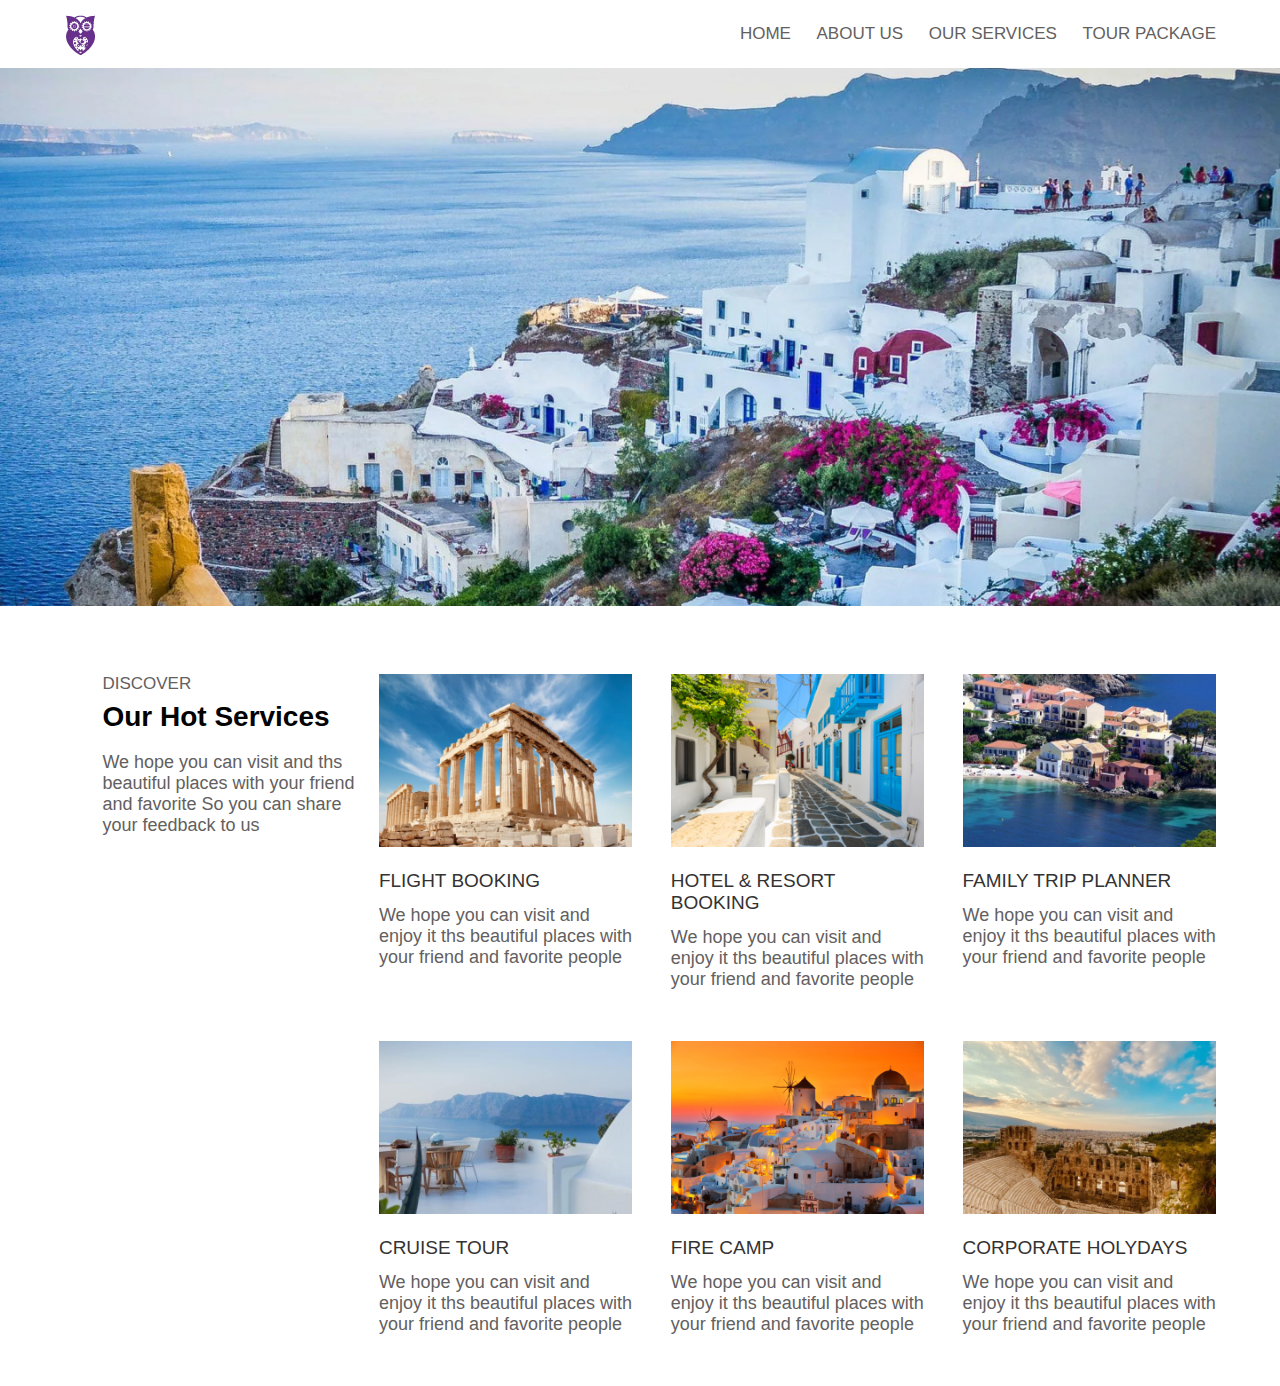
==== Homework-2/index.html @ 078f2c9c "Finished homework 2" ====
<!DOCTYPE html>
<html>

<head>
    <meta charset="utf-8">
    <title>Homework</title>
    <link rel="stylesheet" type="text/css" href="reset.css">
    <link rel="stylesheet" type="text/css" href="index.css">
    <link rel="icon" type="image/x-icon" href="/images/logo.png">
</head>

<body>
    <header>
        <img src="images/logo.png" alt="logo" class="logo">
        <!-- აქ ul ელემენტი გამოვაკელი რადგან არ იყო დიზაინში. ასევე css-ში ვცადე ზუსტი მარჯინების გამოყენება მაგრამ aspect ratio იყო სხვანაირი და უშნო გამოდიოდა ამიტომ ახლა ასეა. -->
        <div>
            <a href="#">HOME</a>
        </div>
        <div>
            <a href="#">ABOUT US</a>
        </div>
        <div>
            <a href="#">OUR SERVICES</a>
        </div>
        <div>
            <a id="right" href="#">TOUR PACKAGE</a>
        </div>
    </header>
    <img src="images/Rectangle 1.png" alt="banner" id="banner">
    <section>
        <div id="uncool">
            <p id="discover">DISCOVER</p>
            <p id="head">Our Hot Services</b>
            <p class="body">We hope you can visit and
                ths beautiful places with
                your friend and favorite
                So you can share your
                feedback to us</p>
        </div>
        <div>
            <img src="images/Rectangle 2.png" alt="banner" id="banner1">
            <p class="head">FLIGHT BOOKING</p>
            <p class="body">We hope you can visit and enjoy it
                ths beautiful places with your 
                friend and favorite people</p>
        </div>
        <div>
            <img src="images/Rectangle 3.png" alt="banner" id="banner1">
            <p class="head">HOTEL & RESORT BOOKING</p>
            <p class="body">We hope you can visit and enjoy it
                ths beautiful places with your 
                friend and favorite people</p>
        </div>
        <div>
            <img src="images/Rectangle 4.png" alt="banner" id="banner1">
            <p class="head">FAMILY TRIP PLANNER</p>
            <p class="body">We hope you can visit and enjoy it
                ths beautiful places with your 
                friend and favorite people</p>
        </div>
        <div>
            <img src="images/Rectangle 5.png" alt="banner" id="banner1">
            <p class="head">CRUISE TOUR</p>
            <p class="body">We hope you can visit and enjoy it
                ths beautiful places with your 
                friend and favorite people</p>
        </div>
        <div>
            <img src="images/Rectangle 6.png" alt="banner" id="banner1">
            <p class="head">FIRE CAMP</p>
            <p class="body">We hope you can visit and enjoy it
                ths beautiful places with your 
                friend and favorite people</p>
        </div>
        <div>
            <img src="images/Rectangle 7.png" alt="banner" id="banner1">
            <p class="head">CORPORATE HOLYDAYS</p>
            <p class="body">We hope you can visit and enjoy it
                ths beautiful places with your 
                friend and favorite people</p>
        </div>
    </section>
</body>

</html>
---- Homework-2/index.css ----
header{
    width:100%;
    display: flex;
    flex-direction: row;
    justify-content: flex-end;
    align-items: center;
}
header > img{
    margin-right: auto;
    margin-left: 5vw;
    margin-top: 1vw;
    margin-bottom: 1vw;
}
header > div > a{
    text-decoration: none;
    margin:1vw;
    color: #636060;
    font-size: 1.0625rem;
    font-family: Helvetica; 
}
#right{
    margin-right: 5vw;
}
#banner{
    width:100%;
}
section{
    width:90%;
    margin-left:50%;
    transform: translate(-50%, 0%);
    margin-top:5vw;
    display: flex;
    flex-direction: row;
    justify-content: flex-end;
    flex-wrap: wrap;
}
section > div{
    width: 22%;
    margin-left:3vw;
}
#head{
    color: #010101;
    font-size: 1.75rem;
    font-family: Helvetica; 
    margin-bottom: 1.5vw;
    font-weight: bold;
}
.head{
    color: #343232;
    font-size: 1.1875rem;
    font-family: Helvetica;
    margin-top:1.5vw;
}
.body{
    color: #636060;
    font-size: 1.125rem;
    font-family: Helvetica;
    margin-bottom: 4vw;
    margin-top:1vw;
}
#discover{
    color: #636060;
    font-size: 1.0625rem;
    font-family: Helvetica;
    margin-bottom: 0.5vw;
}
#uncool{
    position: absolute;
    left:0px;
}
#banner1{
    width:100%;
}
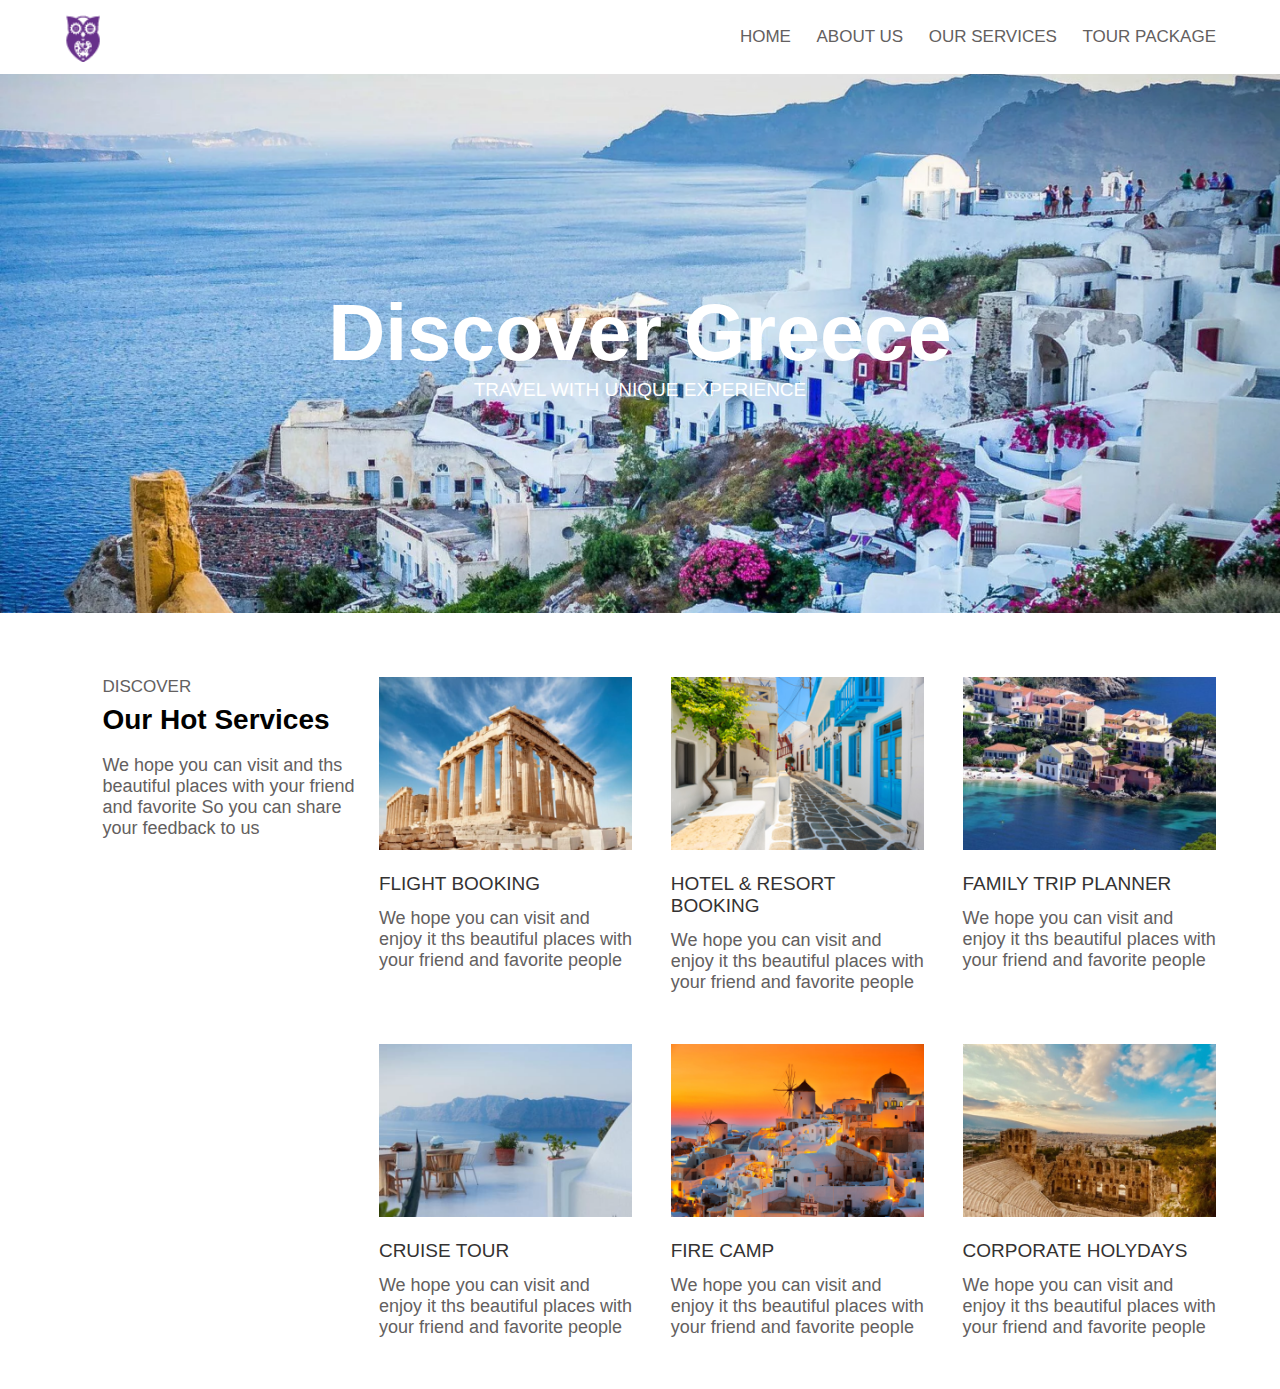
==== commit 61758dcd: "made new homework" ====
--- a/Homework-2/index.html
+++ b/Homework-2/index.html
@@ -3,6 +3,7 @@
 
 <head>
     <meta charset="utf-8">
+    <meta name="viewport" content="width=device-width, initial-scale=1.0" />
     <title>Homework</title>
     <link rel="stylesheet" type="text/css" href="reset.css">
     <link rel="stylesheet" type="text/css" href="index.css">
@@ -12,7 +13,6 @@
 <body>
     <header>
         <img src="images/logo.png" alt="logo" class="logo">
-        <!-- აქ ul ელემენტი გამოვაკელი რადგან არ იყო დიზაინში. ასევე css-ში ვცადე ზუსტი მარჯინების გამოყენება მაგრამ aspect ratio იყო სხვანაირი და უშნო გამოდიოდა ამიტომ ახლა ასეა. -->
         <div>
             <a href="#">HOME</a>
         </div>
@@ -25,8 +25,15 @@
         <div>
             <a id="right" href="#">TOUR PACKAGE</a>
         </div>
+        <img src="images/bars-solid.svg" alt="dropwon" id="burger">
     </header>
-    <img src="images/Rectangle 1.png" alt="banner" id="banner">
+    <div id="imagetextholder">
+        <div id="imagetext">
+            <p id="imagetext1">Discover Greece</p>
+            <p id="imagetext2">TRAVEL WITH UNIQUE EXPERIENCE</p>
+        </div>
+        <img src="images/Rectangle 1.png" alt="banner" id="banner">
+    </div>
     <section>
         <div id="uncool">
             <p id="discover">DISCOVER</p>
--- a/Homework-2/index.css
+++ b/Homework-2/index.css
@@ -1,15 +1,32 @@
+/*
+* Prefixed by https://autoprefixer.github.io
+* PostCSS: v8.4.14,
+* Autoprefixer: v10.4.7
+* Browsers: last 4 version
+*/
+
 header{
     width:100%;
+    display: -webkit-box;
+    display: -ms-flexbox;
     display: flex;
-    flex-direction: row;
-    justify-content: flex-end;
-    align-items: center;
+    -webkit-box-orient: horizontal;
+    -webkit-box-direction: normal;
+        -ms-flex-direction: row;
+            flex-direction: row;
+    -webkit-box-pack: end;
+        -ms-flex-pack: end;
+            justify-content: flex-end;
+    -webkit-box-align: center;
+        -ms-flex-align: center;
+            align-items: center;
 }
 header > img{
     margin-right: auto;
     margin-left: 5vw;
     margin-top: 1vw;
     margin-bottom: 1vw;
+    width:3vw;
 }
 header > div > a{
     text-decoration: none;
@@ -27,12 +44,22 @@
 section{
     width:90%;
     margin-left:50%;
-    transform: translate(-50%, 0%);
+    -webkit-transform: translate(-50%, 0%);
+        -ms-transform: translate(-50%, 0%);
+            transform: translate(-50%, 0%);
     margin-top:5vw;
+    display: -webkit-box;
+    display: -ms-flexbox;
     display: flex;
-    flex-direction: row;
-    justify-content: flex-end;
-    flex-wrap: wrap;
+    -webkit-box-orient: horizontal;
+    -webkit-box-direction: normal;
+        -ms-flex-direction: row;
+            flex-direction: row;
+    -webkit-box-pack: end;
+        -ms-flex-pack: end;
+            justify-content: flex-end;
+    -ms-flex-wrap: wrap;
+        flex-wrap: wrap;
 }
 section > div{
     width: 22%;
@@ -70,4 +97,59 @@
 }
 #banner1{
     width:100%;
+}
+#burger{
+    display: none;
+    width:2vw;
+}
+#imagetext{
+    position: absolute;
+}
+#imagetextholder{
+    display: flex;
+    justify-content:center;
+    align-items:center;
+}
+#imagetext1{
+    color: #FFF;
+    font-size: 4.9375rem;
+    font-family: Helvetica;
+    font-style: normal;
+    font-weight: 700;
+    line-height: normal;
+}
+#imagetext2{
+    color: #FFF;
+    font-size: 1.1875rem;
+    font-family: Helvetica;
+    font-style: normal;
+    font-weight: 400;
+    line-height: normal;
+    text-align: center;
+}
+@media only screen and (max-width: 768px){
+    section{
+        flex-direction:column;
+    }
+    section > div{
+        width:100%;
+        margin-left:0px;
+        margin-bottom:5vw;
+    }
+    header > div{
+        display: none;
+    }
+    #burger{
+        display: inline-block;
+        margin-right: 5vw;
+    }
+    #uncool{
+        position: initial;
+    }
+    #imagetext1{
+        font-size: 4.9375vw;
+    }
+    #imagetext2{
+        font-size: 1.1875vw;
+    }
 }